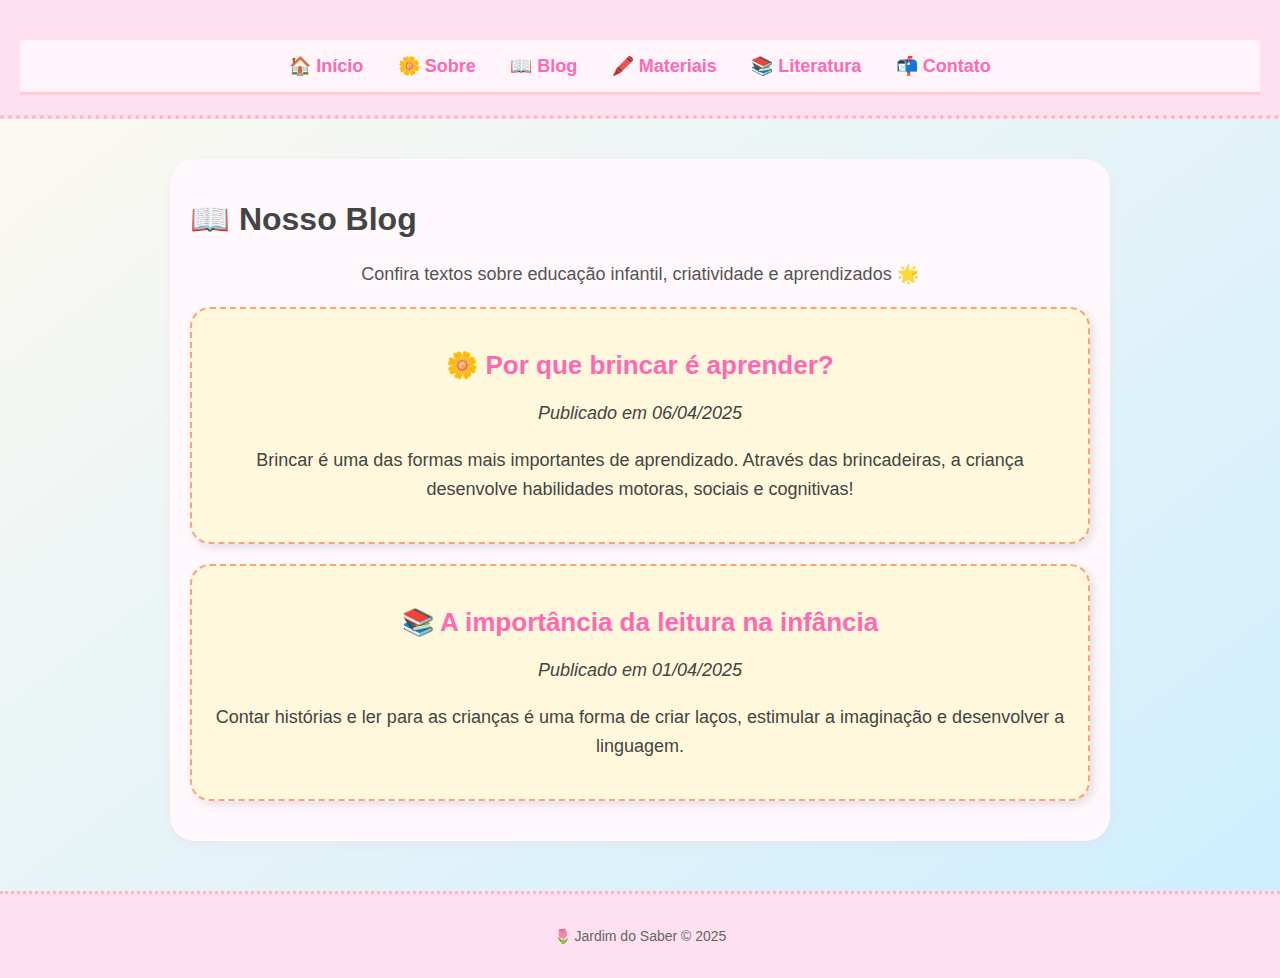
==== blog.html @ cd7320b8 "Personalizando o site com novas cores e imagens" ====
<!DOCTYPE html>
<html lang="pt-br">
<head>
  <meta charset="UTF-8" />
  <meta name="viewport" content="width=device-width, initial-scale=1.0" />
  <title>Blog - Jardim do Saber</title>
  <link rel="stylesheet" href="style.css" />
</head>
<body>
  <header>
    <nav>
      <ul class="menu">
        <li><a href="index.html">🏠 Início</a></li>
        <li><a href="sobre.html">🌼 Sobre</a></li>
        <li><a href="blog.html" class="ativo">📖 Blog</a></li>
        <li><a href="#">🖍️ Materiais</a></li>
        <li><a href="#">📚 Literatura</a></li>
        <li><a href="#">📬 Contato</a></li>
      </ul>
    </nav>
  </header>

  <main class="conteudo">
    <h1>📖 Nosso Blog</h1>
    <p>Confira textos sobre educação infantil, criatividade e aprendizados 🌟</p>

    <div class="post">
      <h2>🌼 Por que brincar é aprender?</h2>
      <p><em>Publicado em 06/04/2025</em></p>
      <p>Brincar é uma das formas mais importantes de aprendizado. Através das brincadeiras, a criança desenvolve habilidades motoras, sociais e cognitivas!</p>
    </div>

    <div class="post">
      <h2>📚 A importância da leitura na infância</h2>
      <p><em>Publicado em 01/04/2025</em></p>
      <p>Contar histórias e ler para as crianças é uma forma de criar laços, estimular a imaginação e desenvolver a linguagem.</p>
    </div>
  </main>

  <footer>
    <p>🌷 Jardim do Saber © 2025</p>
  </footer>
</body>
</html>
---- style.css ----
body {
  font-family: "Comic Sans MS", cursive, sans-serif;
  background: linear-gradient(to top left, #cceeff, #fff9f0);
  margin: 0;
  padding: 0;
  color: #444;
}

header {
  text-align: center;
  padding: 40px 20px 20px;
  background-color: #ffe0f0;
  border-bottom: 4px dotted #ffb6c1;
}

header h1 {
  font-size: 36px;
  margin: 0;
  color: #ff69b4;
}

header p {
  font-size: 18px;
  margin-top: 10px;
  color: #777;
}

/* Menu */
nav {
  background-color: #fff4fa;
  padding: 15px 0;
  text-align: center;
  border-bottom: 3px solid #ffccd5;
}

nav ul {
  list-style: none;
  padding: 0;
  margin: 0;
}

nav ul li {
  display: inline-block;
  margin: 0 15px;
}

nav ul li a {
  text-decoration: none;
  font-weight: bold;
  color: #ff69b4;
  font-size: 18px;
  transition: color 0.3s;
}

nav ul li a:hover {
  color: #ffa07a;
}

/* Área principal */
main {
  max-width: 900px;
  margin: 40px auto;
  padding: 20px;
  background-color: #fff8fc;
  border-radius: 25px;
  box-shadow: 0 4px 8px rgba(255, 192, 203, 0.2);
}

main h2 {
  color: #ff69b4;
  font-size: 26px;
  margin-bottom: 10px;
  text-align: center;
}

main p {
  font-size: 18px;
  color: #555;
  line-height: 1.6;
  text-align: center;
}

/* Rodapé */
footer {
  background-color: #ffe0f0;
  text-align: center;
  padding: 20px;
  font-size: 14px;
  color: #666;
  border-top: 3px dotted #ffb6c1;
  margin-top: 50px;
}
.post {
  background-color: #fff8dc;
  border: 2px dashed #ffa07a;
  border-radius: 20px;
  padding: 20px;
  margin-bottom: 20px;
  box-shadow: 4px 4px 10px rgba(0, 0, 0, 0.1);
}

.post h2 {
  color: #ff69b4;
  margin-bottom: 5px;
}

.post p {
  color: #444;
  line-height: 1.6;
}
button {
  background-color: #ff6f61;
  color: white;
  padding: 10px 20px;
  border: none;
  border-radius: 5px;
  cursor: pointer;
}

button:hover {
  background-color: #e54b3b;
}
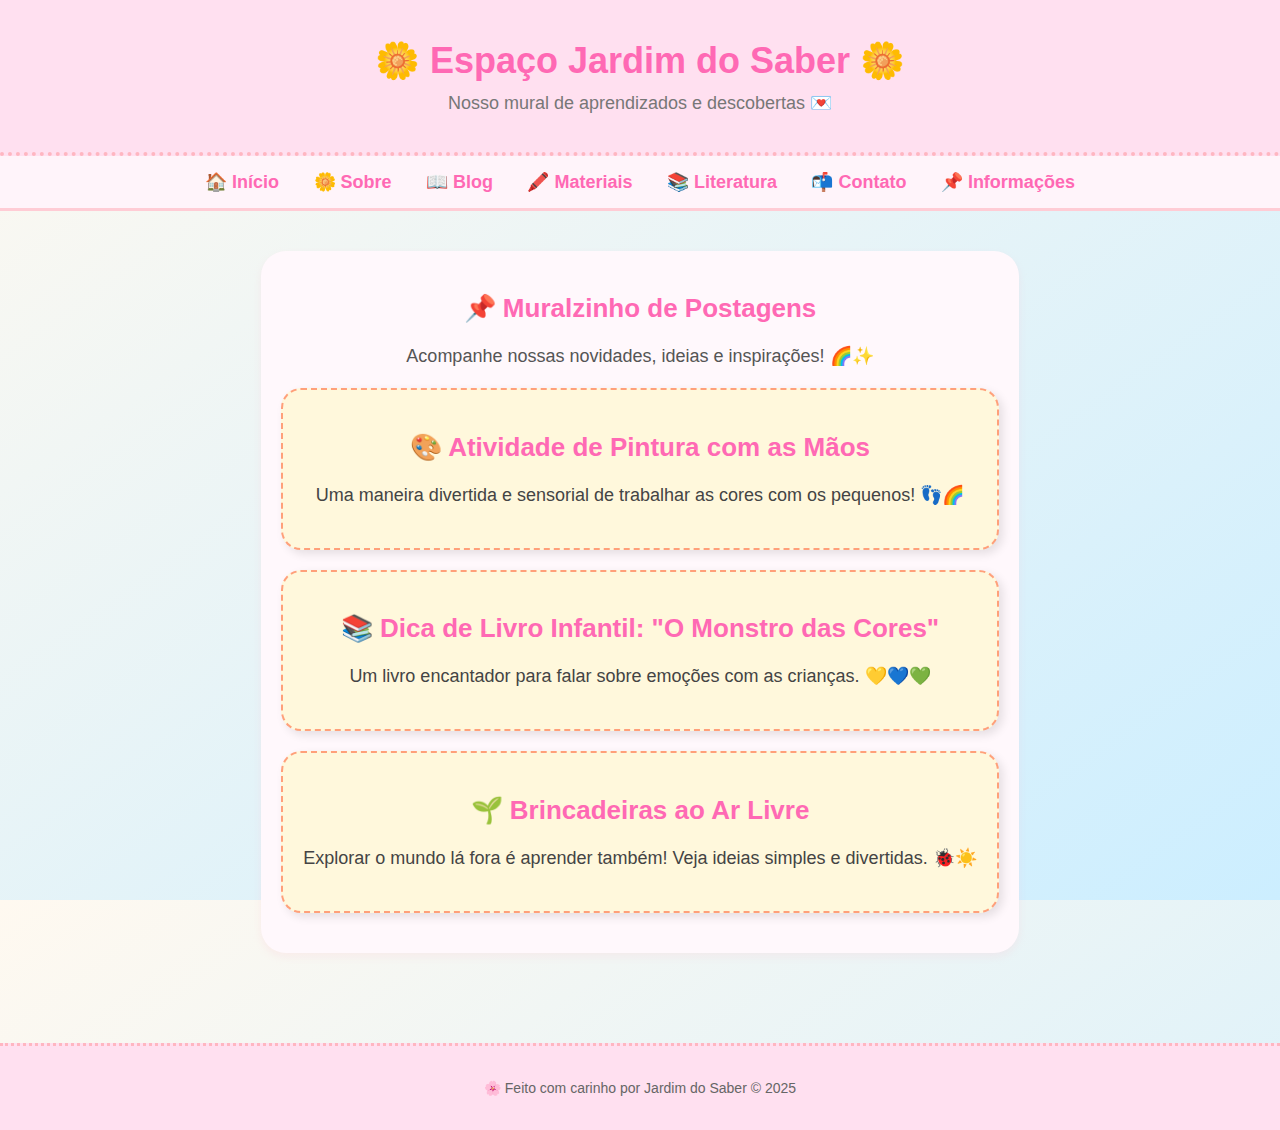
==== commit aeb2e533: "Atualizando com página de informações, contato e melhorias visuais" ====
--- a/blog.html
+++ b/blog.html
@@ -2,43 +2,58 @@
 <html lang="pt-br">
 <head>
   <meta charset="UTF-8" />
-  <meta name="viewport" content="width=device-width, initial-scale=1.0" />
-  <title>Blog - Jardim do Saber</title>
+  <meta name="viewport" content="width=device-width, initial-scale=1.0"/>
+  <title>Blog - Espaço Jardim do Saber</title>
   <link rel="stylesheet" href="style.css" />
 </head>
 <body>
+
   <header>
-    <nav>
-      <ul class="menu">
-        <li><a href="index.html">🏠 Início</a></li>
-        <li><a href="sobre.html">🌼 Sobre</a></li>
-        <li><a href="blog.html" class="ativo">📖 Blog</a></li>
-        <li><a href="#">🖍️ Materiais</a></li>
-        <li><a href="#">📚 Literatura</a></li>
-        <li><a href="#">📬 Contato</a></li>
-      </ul>
-    </nav>
+    <h1>🌼 Espaço Jardim do Saber 🌼</h1>
+    <p>Nosso mural de aprendizados e descobertas 💌</p>
   </header>
 
-  <main class="conteudo">
-    <h1>📖 Nosso Blog</h1>
-    <p>Confira textos sobre educação infantil, criatividade e aprendizados 🌟</p>
+  <nav>
+    <ul>
+      <li><a href="index.html">🏠 Início</a></li>
+      <li><a href="sobre.html">🌼 Sobre</a></li>
+      <li><a href="blog.html">📖 Blog</a></li>
+      <li><a href="materiais.html">🖍️ Materiais</a></li>
+      <li><a href="literatura.html">📚 Literatura</a></li>
+      <li><a href="contato.html">📬 Contato</a></li>
+      <li><a href="informacoes.html">📌 Informações</a></li>
+    </ul>
+    
+  </nav>
+
+  <main>
+    <h2>📌 Muralzinho de Postagens</h2>
+    <p>Acompanhe nossas novidades, ideias e inspirações! 🌈✨</p>
+
 
     <div class="post">
-      <h2>🌼 Por que brincar é aprender?</h2>
-      <p><em>Publicado em 06/04/2025</em></p>
-      <p>Brincar é uma das formas mais importantes de aprendizado. Através das brincadeiras, a criança desenvolve habilidades motoras, sociais e cognitivas!</p>
+      <h2>🎨 Atividade de Pintura com as Mãos</h2>
+      <p>Uma maneira divertida e sensorial de trabalhar as cores com os pequenos! 👣🌈</p>
     </div>
 
+
     <div class="post">
-      <h2>📚 A importância da leitura na infância</h2>
-      <p><em>Publicado em 01/04/2025</em></p>
-      <p>Contar histórias e ler para as crianças é uma forma de criar laços, estimular a imaginação e desenvolver a linguagem.</p>
+      <h2>📚 Dica de Livro Infantil: "O Monstro das Cores"</h2>
+      <p>Um livro encantador para falar sobre emoções com as crianças. 💛💙💚</p>
+    </div>
+
+
+    <div class="post">
+      <h2>🌱 Brincadeiras ao Ar Livre</h2>
+      <p>Explorar o mundo lá fora é aprender também! Veja ideias simples e divertidas. 🐞☀️</p>
     </div>
   </main>
 
+
   <footer>
-    <p>🌷 Jardim do Saber © 2025</p>
+    <p>🌸 Feito com carinho por Jardim do Saber © 2025</p>
   </footer>
+
+
 </body>
 </html>
--- a/style.css
+++ b/style.css
@@ -1,3 +1,4 @@
+/* Estilo geral do site */
 body {
   font-family: "Comic Sans MS", cursive, sans-serif;
   background: linear-gradient(to top left, #cceeff, #fff9f0);
@@ -6,6 +7,7 @@
   color: #444;
 }
 
+/* Cabeçalho */
 header {
   text-align: center;
   padding: 40px 20px 20px;
@@ -56,7 +58,7 @@
   color: #ffa07a;
 }
 
-/* Área principal */
+/* Conteúdo principal */
 main {
   max-width: 900px;
   margin: 40px auto;
@@ -90,24 +92,8 @@
   border-top: 3px dotted #ffb6c1;
   margin-top: 50px;
 }
-.post {
-  background-color: #fff8dc;
-  border: 2px dashed #ffa07a;
-  border-radius: 20px;
-  padding: 20px;
-  margin-bottom: 20px;
-  box-shadow: 4px 4px 10px rgba(0, 0, 0, 0.1);
-}
-
-.post h2 {
-  color: #ff69b4;
-  margin-bottom: 5px;
-}
-
-.post p {
-  color: #444;
-  line-height: 1.6;
-}
+
+/* Botões */
 button {
   background-color: #ff6f61;
   color: white;
@@ -120,3 +106,212 @@
 button:hover {
   background-color: #e54b3b;
 }
+
+/* BLOG - Mural */
+.post {
+  background-color: #fff8dc;
+  border: 2px dashed #ffa07a;
+  border-radius: 20px;
+  padding: 20px;
+  margin-bottom: 20px;
+  box-shadow: 4px 4px 10px rgba(0, 0, 0, 0.1);
+}
+
+.post h2 {
+  color: #ff69b4;
+  margin-bottom: 5px;
+}
+
+.post p {
+  color: #444;
+  line-height: 1.6;
+}
+
+/* MATERIAIS - blocos de atividades */
+.blocos-materiais {
+  display: flex;
+  flex-wrap: wrap;
+  justify-content: center;
+  gap: 20px;
+  margin-top: 30px;
+}
+
+.bloco {
+  background-color: #ffe4e1;
+  border: 2px dashed #ffb6c1;
+  border-radius: 20px;
+  padding: 20px;
+  width: 250px;
+  text-align: center;
+  box-shadow: 0 4px 10px rgba(255, 182, 193, 0.2);
+  transition: transform 0.3s;
+}
+
+.bloco:hover {
+  transform: scale(1.05);
+  background-color: #fff0f5;
+}
+
+.bloco a {
+  text-decoration: none;
+  color: #ff69b4;
+  font-weight: bold;
+  font-size: 18px;
+}
+
+/* LITERATURA */
+body.literatura main {
+  background-color: #fffaf0;
+  border: 3px dotted #dda0dd;
+}
+
+body.literatura main h2 {
+  color: #ba55d3;
+}
+
+body.literatura .livro {
+  background-color: #f8e6ff;
+  border: 2px solid #dda0dd;
+  border-radius: 15px;
+  padding: 20px;
+  margin-bottom: 20px;
+  text-align: center;
+  box-shadow: 0 4px 10px rgba(186, 85, 211, 0.2);
+}
+
+body.literatura .livro h3 {
+  margin-bottom: 10px;
+  color: #9932cc;
+}
+
+body.literatura .livro a {
+  text-decoration: none;
+  color: #ba55d3;
+  font-weight: bold;
+}
+
+/* CONTATO */
+body.contato {
+  background: linear-gradient(to top left, #fff0f5, #e0f7fa);
+}
+
+body.contato main {
+  background-color: #fff9fb;
+  border: 3px dashed #ffb6c1;
+  border-radius: 25px;
+  padding: 30px;
+  box-shadow: 0 4px 10px rgba(255, 182, 193, 0.3);
+}
+
+body.contato main h2 {
+  font-size: 26px;
+  color: #ff69b4;
+  margin-bottom: 10px;
+  text-align: center;
+}
+
+body.contato main p {
+  font-size: 18px;
+  color: #444;
+  line-height: 1.6;
+  text-align: center;
+}
+
+body.contato .contato-links {
+  text-align: center;
+  margin-top: 30px;
+}
+
+body.contato .contato-links p {
+  font-size: 18px;
+  margin: 12px 0;
+}
+
+body.contato .contato-links a {
+  color: #ff69b4;
+  font-weight: bold;
+  text-decoration: none;
+  transition: color 0.3s;
+}
+
+body.contato .contato-links a:hover {
+  color: #ffa07a;
+}
+/* Garante que o rodapé fique sempre embaixo */
+html, body {
+  height: 100%;
+}
+
+body {
+  display: flex;
+  flex-direction: column;
+}
+
+main {
+  flex: 1;
+}
+.info {
+  max-width: 900px;
+  margin: 40px auto;
+  padding: 30px;
+  background: #fff9f5;
+  border-radius: 25px;
+  box-shadow: 0 4px 8px rgba(255, 182, 193, 0.3);
+}
+
+.info section {
+  margin-bottom: 40px;
+}
+
+.info h2 {
+  color: #ff69b4;
+  border-bottom: 2px dashed #ffb6c1;
+  padding-bottom: 8px;
+  margin-bottom: 20px;
+  font-size: 24px;
+}
+
+.info ul {
+  list-style: none;
+  padding-left: 0;
+  font-size: 18px;
+  color: #555;
+}
+
+.info ul li::before {
+  content: "🌸 ";
+  margin-right: 5px;
+}
+
+.info p {
+  font-size: 18px;
+  color: #555;
+}
+
+.info .dica {
+  margin-top: 10px;
+  font-style: italic;
+  color: #d2691e;
+}
+
+.info table {
+  width: 100%;
+  border-collapse: collapse;
+  margin-top: 10px;
+  font-size: 16px;
+  background: #fff0f5;
+  border-radius: 12px;
+  overflow: hidden;
+}
+
+.info table th {
+  background-color: #ffb6c1;
+  color: #fff;
+  padding: 10px;
+  text-align: left;
+}
+
+.info table td {
+  padding: 10px;
+  border-bottom: 1px solid #ffd6e0;
+}
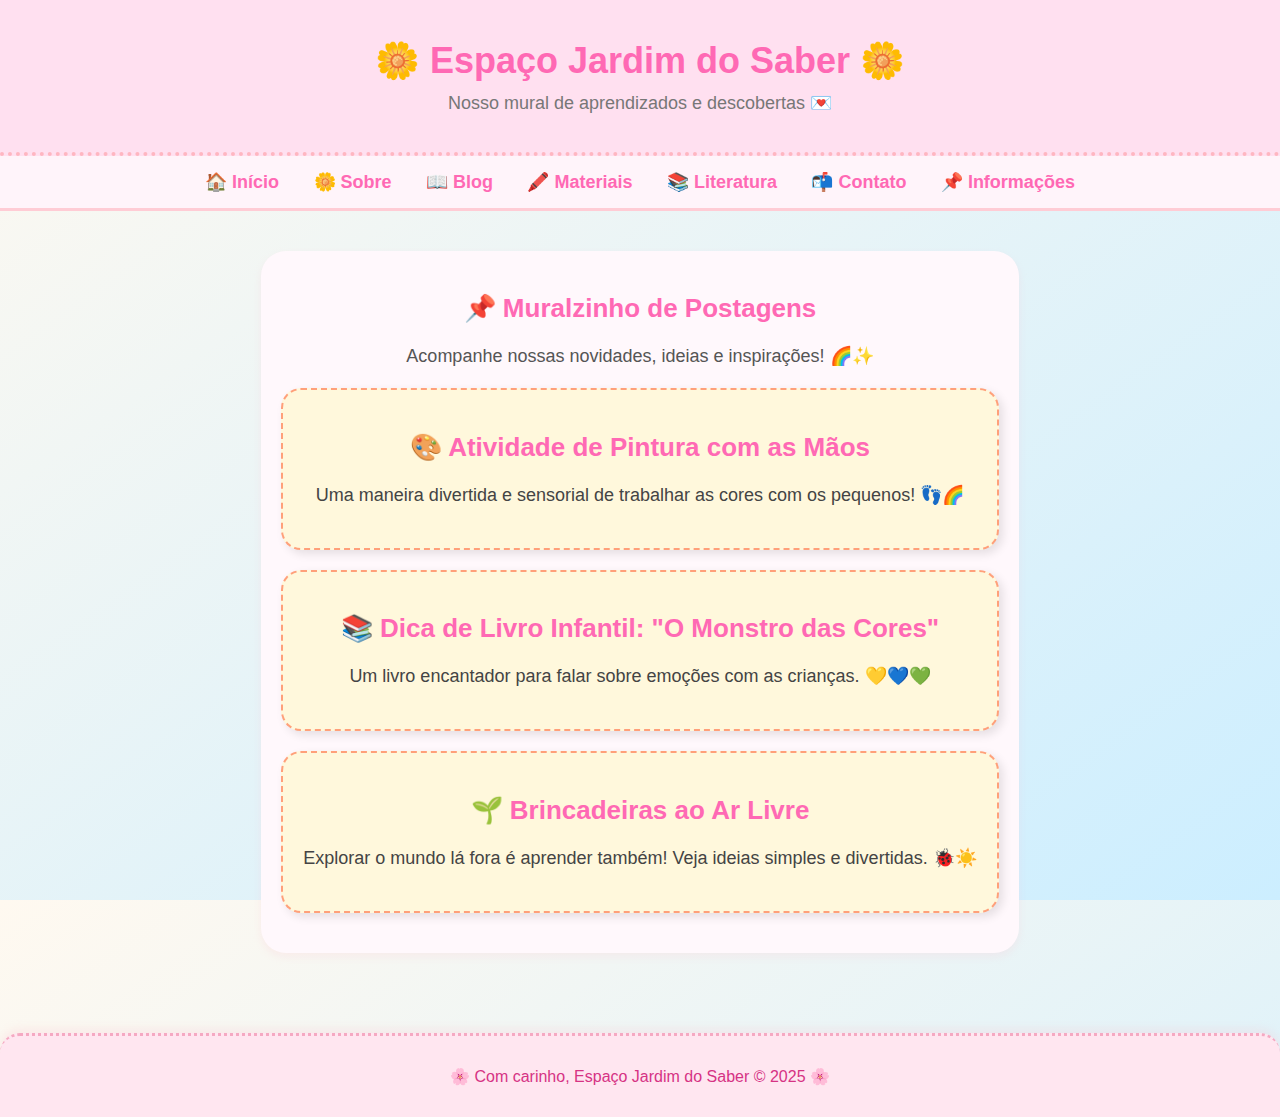
==== commit cc9017f5: "Atualizações visuais e melhorias no contato 💌" ====
--- a/blog.html
+++ b/blog.html
@@ -5,6 +5,9 @@
   <meta name="viewport" content="width=device-width, initial-scale=1.0"/>
   <title>Blog - Espaço Jardim do Saber</title>
   <link rel="stylesheet" href="style.css" />
+  <link rel="icon" type="image/png" href="favicon.png">
+  <link rel="shortcut icon" href="favicon.png" type="image/png" />
+
 </head>
 <body>
 
@@ -51,7 +54,8 @@
 
 
   <footer>
-    <p>🌸 Feito com carinho por Jardim do Saber © 2025</p>
+    <footer class="rodape-fofo">
+      <p>🌸 Com carinho, Espaço Jardim do Saber &copy; 2025 🌸</p> 
   </footer>
 
 
--- a/style.css
+++ b/style.css
@@ -82,17 +82,6 @@
   text-align: center;
 }
 
-/* Rodapé */
-footer {
-  background-color: #ffe0f0;
-  text-align: center;
-  padding: 20px;
-  font-size: 14px;
-  color: #666;
-  border-top: 3px dotted #ffb6c1;
-  margin-top: 50px;
-}
-
 /* Botões */
 button {
   background-color: #ff6f61;
@@ -237,10 +226,7 @@
 body.contato .contato-links a:hover {
   color: #ffa07a;
 }
-/* Garante que o rodapé fique sempre embaixo */
-html, body {
-  height: 100%;
-}
+
 
 body {
   display: flex;
@@ -315,3 +301,134 @@
   padding: 10px;
   border-bottom: 1px solid #ffd6e0;
 }
+.contato-links {
+  display: flex;
+  justify-content: center;
+  flex-wrap: wrap;
+  gap: 15px;
+  margin-top: 30px;
+}
+
+.contato-botao {
+  text-decoration: none;
+  padding: 12px 20px;
+  font-size: 18px;
+  font-weight: bold;
+  border-radius: 25px;
+  color: white;
+  box-shadow: 2px 2px 6px rgba(0,0,0,0.1);
+  transition: transform 0.2s ease;
+}
+
+.contato-botao:hover {
+  transform: scale(1.05);
+}
+
+.contato-botao.insta {
+  background-color: #ff69b4;
+}
+
+.contato-botao.whatsapp {
+  background-color: #25D366;
+}
+
+.contato-botao.mapa {
+  background-color: #87CEEB;
+}
+
+.materiais-tabela h3 {
+  color: #ff69b4;
+  margin-top: 30px;
+  font-size: 22px;
+  text-align: center;
+}
+
+.materiais-tabela table {
+  width: 100%;
+  border-collapse: collapse;
+  margin-top: 10px;
+  background-color: #fff8fc;
+  border-radius: 15px;
+  overflow: hidden;
+  box-shadow: 2px 2px 8px rgba(255, 182, 193, 0.2);
+}
+
+.materiais-tabela th,
+.materiais-tabela td {
+  border: 1px dashed #ffb6c1;
+  padding: 12px;
+  text-align: center;
+  font-size: 16px;
+}
+
+.materiais-tabela th {
+  background-color: #ffe0f0;
+  color: #ff1493;
+}
+
+.materiais-tabela td a {
+  color: #ff69b4;
+  font-weight: bold;
+  text-decoration: none;
+}
+
+.materiais-tabela td a:hover {
+  color: #ff4500;
+  text-decoration: underline;
+}
+.rodape-fofo {
+  background-color: #ffe6f0;
+  color: #d63384;
+  text-align: center;
+  padding: 15px;
+  font-size: 16px;
+  margin-top: 40px;
+  border-top: 3px dotted #f5a9c2;
+  border-radius: 20px 20px 0 0;
+  box-shadow: 0 -4px 10px rgba(255, 182, 193, 0.2);
+}
+html, body {
+  height: 100%;
+  margin: 0;
+  padding: 0;
+  display: flex;
+  flex-direction: column;
+}
+
+main {
+  flex: 1;
+}
+.contato-links {
+  display: flex;
+  justify-content: center;
+  flex-wrap: wrap;
+  gap: 15px;
+  margin-top: 30px;
+}
+
+.contato-botao {
+  text-decoration: none;
+  padding: 12px 20px;
+  font-size: 18px;
+  font-weight: bold;
+  border-radius: 25px;
+  color: white;
+  box-shadow: 2px 2px 6px rgba(0,0,0,0.1);
+  transition: transform 0.2s ease;
+}
+
+.contato-botao:hover {
+  transform: scale(1.05);
+}
+
+.contato-botao.insta {
+  background-color: #ff69b4;
+}
+
+.contato-botao.whatsapp {
+  background-color: #25D366;
+}
+
+.contato-botao.mapa {
+  background-color: #87CEEB;
+}
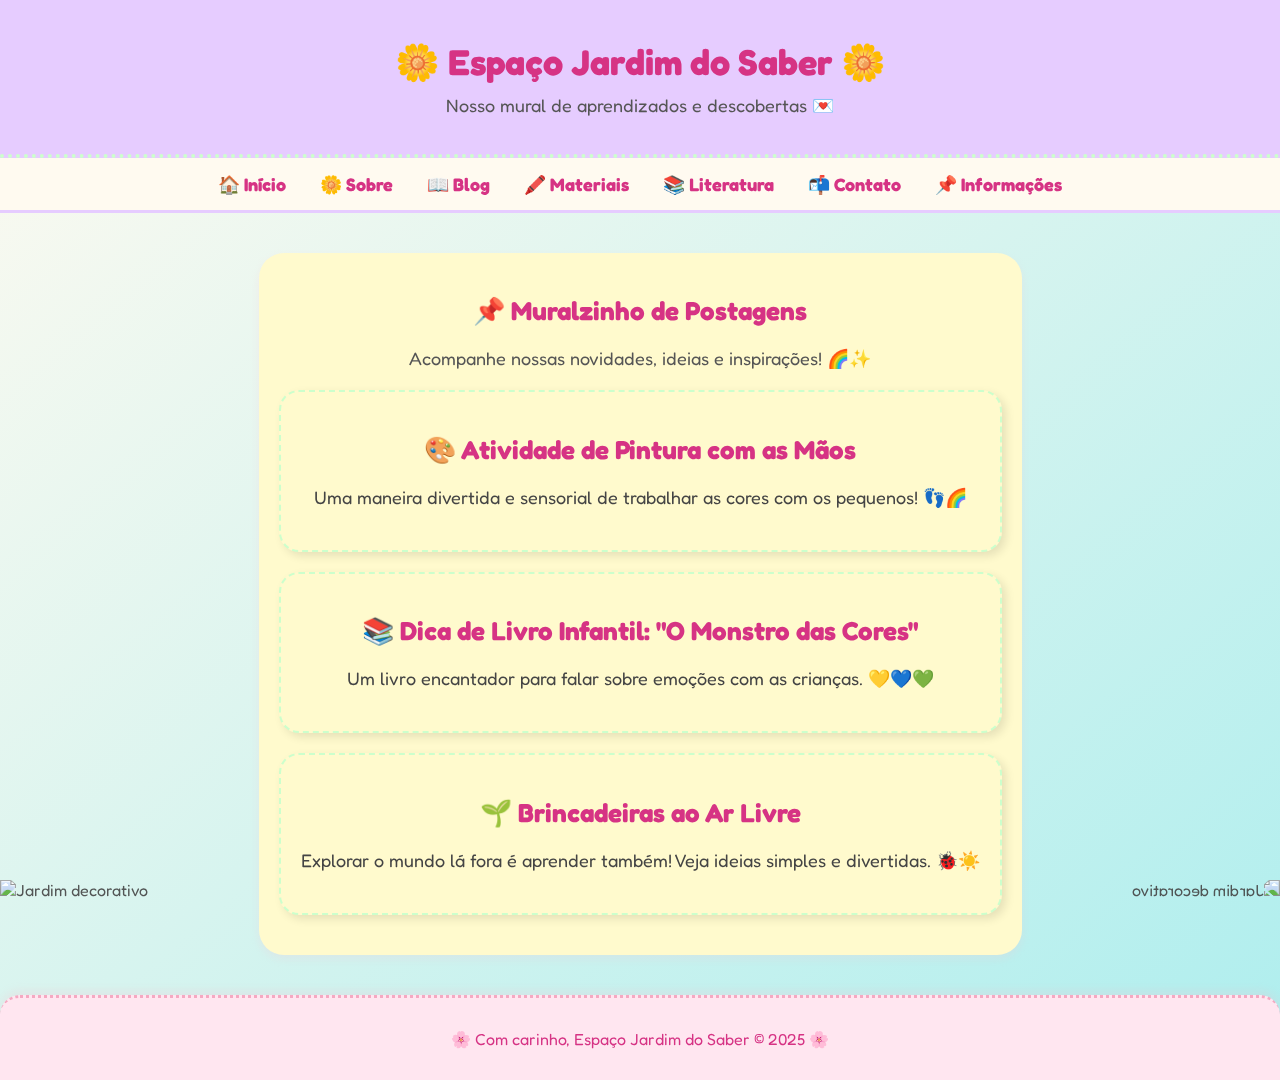
==== commit 32d1011b: "Atualizações visuais e melhorias no contato 💌" ====
--- a/blog.html
+++ b/blog.html
@@ -7,9 +7,14 @@
   <link rel="stylesheet" href="style.css" />
   <link rel="icon" type="image/png" href="favicon.png">
   <link rel="shortcut icon" href="favicon.png" type="image/png" />
+  <link href="https://fonts.googleapis.com/css2?family=Fredoka&display=swap" rel="stylesheet">
+
 
 </head>
 <body>
+  <img src="jardim-inferior.jpg" alt="Jardim decorativo" class="jardim-canto esq">
+<img src="jardim-inferior.jpg" alt="Jardim decorativo" class="jardim-canto dir">
+
 
   <header>
     <h1>🌼 Espaço Jardim do Saber 🌼</h1>
--- a/style.css
+++ b/style.css
@@ -1,38 +1,51 @@
 /* Estilo geral do site */
 body {
-  font-family: "Comic Sans MS", cursive, sans-serif;
-  background: linear-gradient(to top left, #cceeff, #fff9f0);
+  font-family: 'Fredoka', sans-serif;
+  background: linear-gradient(to top left, #AEEEEE, #FFFAF0); /* Azul céu + branco suave */
   margin: 0;
   padding: 0;
   color: #444;
+  display: flex;
+  flex-direction: column;
+  min-height: 100vh;
+}
+
+main {
+  flex: 1;
+  max-width: 900px;
+  margin: 40px auto;
+  padding: 20px;
+  background-color: #FFFACD; /* Amarelo clarinho */
+  border-radius: 25px;
+  box-shadow: 0 4px 8px rgba(255, 192, 203, 0.2);
 }
 
 /* Cabeçalho */
 header {
   text-align: center;
   padding: 40px 20px 20px;
-  background-color: #ffe0f0;
-  border-bottom: 4px dotted #ffb6c1;
+  background-color: #E6CCFF; /* Lilás fofo */
+  border-bottom: 4px dotted #CCFFCC; /* Verde menta */
 }
 
 header h1 {
   font-size: 36px;
   margin: 0;
-  color: #ff69b4;
+  color: #D63384;
 }
 
 header p {
   font-size: 18px;
   margin-top: 10px;
-  color: #777;
+  color: #555;
 }
 
 /* Menu */
 nav {
-  background-color: #fff4fa;
+  background-color: #FFFAF0;
   padding: 15px 0;
   text-align: center;
-  border-bottom: 3px solid #ffccd5;
+  border-bottom: 3px solid #E6CCFF;
 }
 
 nav ul {
@@ -49,27 +62,18 @@
 nav ul li a {
   text-decoration: none;
   font-weight: bold;
-  color: #ff69b4;
+  color: #D63384;
   font-size: 18px;
   transition: color 0.3s;
 }
 
 nav ul li a:hover {
-  color: #ffa07a;
-}
-
-/* Conteúdo principal */
-main {
-  max-width: 900px;
-  margin: 40px auto;
-  padding: 20px;
-  background-color: #fff8fc;
-  border-radius: 25px;
-  box-shadow: 0 4px 8px rgba(255, 192, 203, 0.2);
-}
-
+  color: #FF69B4;
+}
+
+/* Títulos e parágrafos */
 main h2 {
-  color: #ff69b4;
+  color: #D63384;
   font-size: 26px;
   margin-bottom: 10px;
   text-align: center;
@@ -84,22 +88,24 @@
 
 /* Botões */
 button {
-  background-color: #ff6f61;
-  color: white;
+  background-color: #CCFFCC;
+  color: #444;
   padding: 10px 20px;
   border: none;
-  border-radius: 5px;
+  border-radius: 25px;
   cursor: pointer;
+  font-weight: bold;
+  transition: background-color 0.3s;
 }
 
 button:hover {
-  background-color: #e54b3b;
+  background-color: #AEEEEE;
 }
 
 /* BLOG - Mural */
 .post {
-  background-color: #fff8dc;
-  border: 2px dashed #ffa07a;
+  background-color: #FFFACD;
+  border: 2px dashed #CCFFCC;
   border-radius: 20px;
   padding: 20px;
   margin-bottom: 20px;
@@ -107,7 +113,7 @@
 }
 
 .post h2 {
-  color: #ff69b4;
+  color: #D63384;
   margin-bottom: 5px;
 }
 
@@ -116,7 +122,7 @@
   line-height: 1.6;
 }
 
-/* MATERIAIS - blocos de atividades */
+/* BLOCOS DE MATERIAIS */
 .blocos-materiais {
   display: flex;
   flex-wrap: wrap;
@@ -126,8 +132,8 @@
 }
 
 .bloco {
-  background-color: #ffe4e1;
-  border: 2px dashed #ffb6c1;
+  background-color: #FFFAF0;
+  border: 2px dashed #E6CCFF;
   border-radius: 20px;
   padding: 20px;
   width: 250px;
@@ -138,29 +144,25 @@
 
 .bloco:hover {
   transform: scale(1.05);
-  background-color: #fff0f5;
+  background-color: #FFFACD;
 }
 
 .bloco a {
   text-decoration: none;
-  color: #ff69b4;
+  color: #D63384;
   font-weight: bold;
   font-size: 18px;
 }
 
 /* LITERATURA */
 body.literatura main {
-  background-color: #fffaf0;
-  border: 3px dotted #dda0dd;
-}
-
-body.literatura main h2 {
-  color: #ba55d3;
+  background-color: #FFFAF0;
+  border: 3px dotted #E6CCFF;
 }
 
 body.literatura .livro {
-  background-color: #f8e6ff;
-  border: 2px solid #dda0dd;
+  background-color: #F8E6FF;
+  border: 2px solid #DDA0DD;
   border-radius: 15px;
   padding: 20px;
   margin-bottom: 20px;
@@ -170,137 +172,28 @@
 
 body.literatura .livro h3 {
   margin-bottom: 10px;
-  color: #9932cc;
+  color: #9932CC;
 }
 
 body.literatura .livro a {
   text-decoration: none;
-  color: #ba55d3;
+  color: #BA55D3;
   font-weight: bold;
 }
 
 /* CONTATO */
 body.contato {
-  background: linear-gradient(to top left, #fff0f5, #e0f7fa);
+  background: linear-gradient(to top left, #FFFAF0, #CCFFCC);
 }
 
 body.contato main {
-  background-color: #fff9fb;
-  border: 3px dashed #ffb6c1;
+  background-color: #FFF9FB;
+  border: 3px dashed #E6CCFF;
   border-radius: 25px;
   padding: 30px;
   box-shadow: 0 4px 10px rgba(255, 182, 193, 0.3);
 }
 
-body.contato main h2 {
-  font-size: 26px;
-  color: #ff69b4;
-  margin-bottom: 10px;
-  text-align: center;
-}
-
-body.contato main p {
-  font-size: 18px;
-  color: #444;
-  line-height: 1.6;
-  text-align: center;
-}
-
-body.contato .contato-links {
-  text-align: center;
-  margin-top: 30px;
-}
-
-body.contato .contato-links p {
-  font-size: 18px;
-  margin: 12px 0;
-}
-
-body.contato .contato-links a {
-  color: #ff69b4;
-  font-weight: bold;
-  text-decoration: none;
-  transition: color 0.3s;
-}
-
-body.contato .contato-links a:hover {
-  color: #ffa07a;
-}
-
-
-body {
-  display: flex;
-  flex-direction: column;
-}
-
-main {
-  flex: 1;
-}
-.info {
-  max-width: 900px;
-  margin: 40px auto;
-  padding: 30px;
-  background: #fff9f5;
-  border-radius: 25px;
-  box-shadow: 0 4px 8px rgba(255, 182, 193, 0.3);
-}
-
-.info section {
-  margin-bottom: 40px;
-}
-
-.info h2 {
-  color: #ff69b4;
-  border-bottom: 2px dashed #ffb6c1;
-  padding-bottom: 8px;
-  margin-bottom: 20px;
-  font-size: 24px;
-}
-
-.info ul {
-  list-style: none;
-  padding-left: 0;
-  font-size: 18px;
-  color: #555;
-}
-
-.info ul li::before {
-  content: "🌸 ";
-  margin-right: 5px;
-}
-
-.info p {
-  font-size: 18px;
-  color: #555;
-}
-
-.info .dica {
-  margin-top: 10px;
-  font-style: italic;
-  color: #d2691e;
-}
-
-.info table {
-  width: 100%;
-  border-collapse: collapse;
-  margin-top: 10px;
-  font-size: 16px;
-  background: #fff0f5;
-  border-radius: 12px;
-  overflow: hidden;
-}
-
-.info table th {
-  background-color: #ffb6c1;
-  color: #fff;
-  padding: 10px;
-  text-align: left;
-}
-
-.info table td {
-  padding: 10px;
-  border-bottom: 1px solid #ffd6e0;
-}
 .contato-links {
   display: flex;
   justify-content: center;
@@ -336,99 +229,135 @@
   background-color: #87CEEB;
 }
 
-.materiais-tabela h3 {
-  color: #ff69b4;
-  margin-top: 30px;
-  font-size: 22px;
-  text-align: center;
-}
-
+/* INFORMAÇÕES */
+.info {
+  max-width: 900px;
+  margin: 40px auto;
+  padding: 30px;
+  background: #FFFAF0;
+  border-radius: 25px;
+  box-shadow: 0 4px 8px rgba(255, 182, 193, 0.3);
+}
+
+.info section {
+  margin-bottom: 40px;
+}
+
+.info h2 {
+  color: #D63384;
+  border-bottom: 2px dashed #FF69B4;
+  padding-bottom: 8px;
+  margin-bottom: 20px;
+  font-size: 24px;
+}
+
+.info ul {
+  list-style: none;
+  padding-left: 0;
+  font-size: 18px;
+  color: #555;
+}
+
+.info ul li::before {
+  content: "🌸 ";
+  margin-right: 5px;
+}
+
+.info .dica {
+  margin-top: 10px;
+  font-style: italic;
+  color: #D2691E;
+}
+
+/* Tabelas */
+.info table,
 .materiais-tabela table {
   width: 100%;
   border-collapse: collapse;
   margin-top: 10px;
-  background-color: #fff8fc;
-  border-radius: 15px;
+  background: #FFF8FC;
+  border-radius: 12px;
   overflow: hidden;
   box-shadow: 2px 2px 8px rgba(255, 182, 193, 0.2);
 }
 
-.materiais-tabela th,
+.info th,
+.materiais-tabela th {
+  background-color: #E6CCFF;
+  color: #D63384;
+  padding: 10px;
+  text-align: left;
+}
+
+.info td,
 .materiais-tabela td {
-  border: 1px dashed #ffb6c1;
-  padding: 12px;
+  padding: 10px;
+  border-bottom: 1px solid #FFD6E0;
   text-align: center;
   font-size: 16px;
 }
 
-.materiais-tabela th {
-  background-color: #ffe0f0;
-  color: #ff1493;
+.materiais-tabela h3 {
+  color: #D63384;
+  margin-top: 30px;
+  font-size: 22px;
+  text-align: center;
 }
 
 .materiais-tabela td a {
-  color: #ff69b4;
+  color: #D63384;
   font-weight: bold;
   text-decoration: none;
 }
 
 .materiais-tabela td a:hover {
-  color: #ff4500;
+  color: #FF4500;
   text-decoration: underline;
 }
+
+/* RODAPÉ FIXO */
 .rodape-fofo {
-  background-color: #ffe6f0;
-  color: #d63384;
+  background-color: #FFE6F0;
+  color: #D63384;
   text-align: center;
   padding: 15px;
   font-size: 16px;
-  margin-top: 40px;
-  border-top: 3px dotted #f5a9c2;
+  border-top: 3px dotted #F5A9C2;
   border-radius: 20px 20px 0 0;
   box-shadow: 0 -4px 10px rgba(255, 182, 193, 0.2);
 }
-html, body {
-  height: 100%;
-  margin: 0;
-  padding: 0;
-  display: flex;
-  flex-direction: column;
-}
-
-main {
-  flex: 1;
-}
-.contato-links {
-  display: flex;
-  justify-content: center;
-  flex-wrap: wrap;
-  gap: 15px;
-  margin-top: 30px;
-}
-
-.contato-botao {
-  text-decoration: none;
-  padding: 12px 20px;
-  font-size: 18px;
-  font-weight: bold;
-  border-radius: 25px;
-  color: white;
-  box-shadow: 2px 2px 6px rgba(0,0,0,0.1);
-  transition: transform 0.2s ease;
-}
-
-.contato-botao:hover {
-  transform: scale(1.05);
-}
-
-.contato-botao.insta {
-  background-color: #ff69b4;
-}
-
-.contato-botao.whatsapp {
-  background-color: #25D366;
-}
-
-.contato-botao.mapa {
-  background-color: #87CEEB;
-}
+/* 🌷 Imagem de jardim no rodapé */
+.jardim-canto {
+  position: fixed;
+  bottom: 0;
+  width: 300px;
+  z-index: -1;
+  opacity: 0.9;
+  pointer-events: none;
+}
+
+.jardim-canto.esq {
+  left: 0;
+}
+
+.jardim-canto.dir {
+  right: 0;
+  transform: scaleX(-1); /* espelha a imagem no canto direito */
+}
+.jardim-canto {
+  position: fixed;
+  bottom: 0;
+  width: 300px;
+  z-index: -1;
+  opacity: 0.9;
+  pointer-events: none;
+}
+
+.jardim-canto.esquerdo {
+  left: 0;
+}
+
+.jardim-canto.direito {
+  right: 0;
+  transform: scaleX(-1); /* espelha horizontalmente */
+}
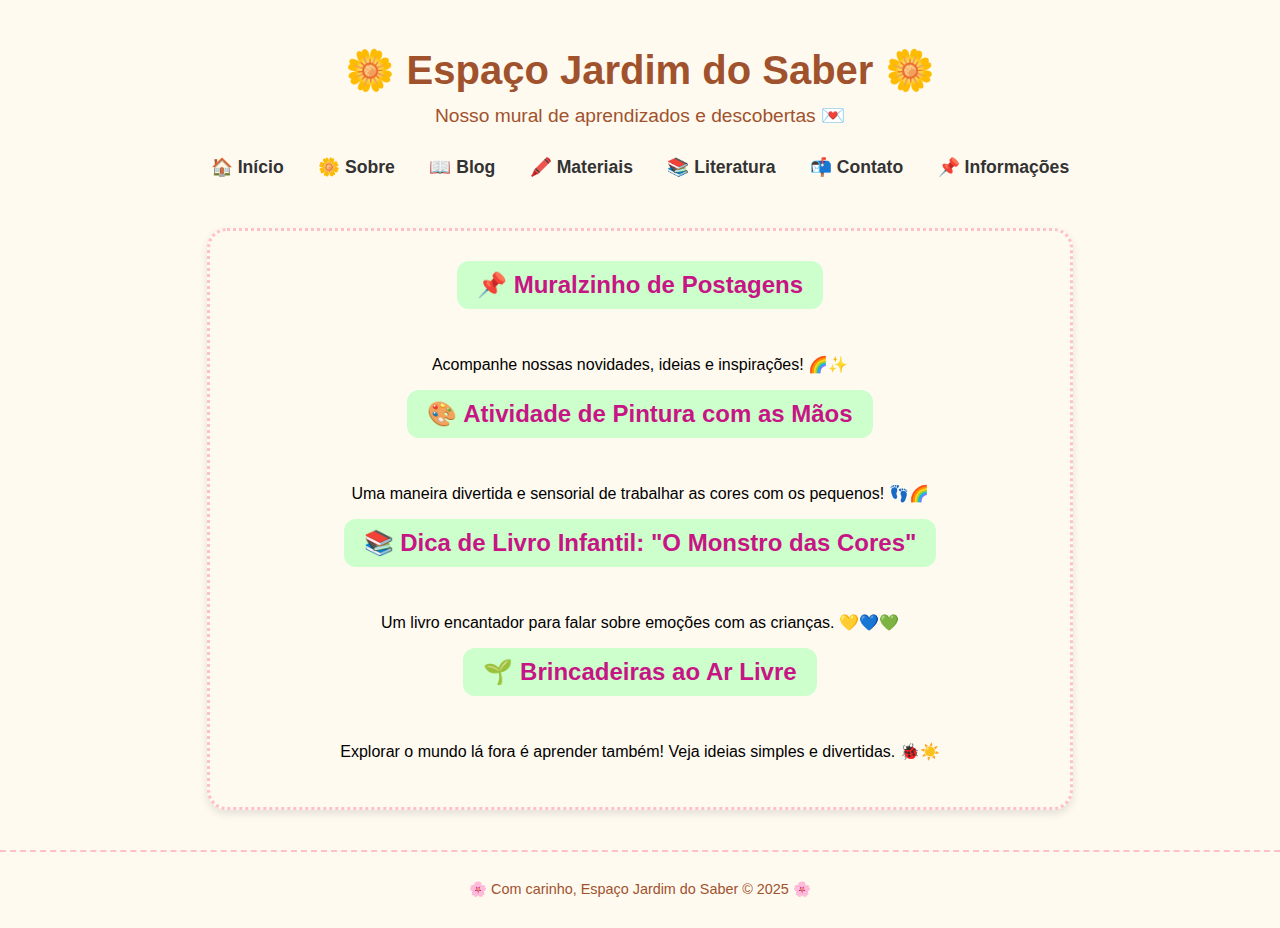
==== commit f9564d82: "Atualizando site com novas páginas e estilos" ====
--- a/blog.html
+++ b/blog.html
@@ -8,15 +8,11 @@
   <link rel="icon" type="image/png" href="favicon.png">
   <link rel="shortcut icon" href="favicon.png" type="image/png" />
   <link href="https://fonts.googleapis.com/css2?family=Fredoka&display=swap" rel="stylesheet">
+</head>
 
+<body class="fundo-lilas">
 
-</head>
-<body>
-  <img src="jardim-inferior.jpg" alt="Jardim decorativo" class="jardim-canto esq">
-<img src="jardim-inferior.jpg" alt="Jardim decorativo" class="jardim-canto dir">
-
-
-  <header>
+  <header class="cabecalho">
     <h1>🌼 Espaço Jardim do Saber 🌼</h1>
     <p>Nosso mural de aprendizados e descobertas 💌</p>
   </header>
@@ -31,38 +27,33 @@
       <li><a href="contato.html">📬 Contato</a></li>
       <li><a href="informacoes.html">📌 Informações</a></li>
     </ul>
-    
   </nav>
 
   <main>
-    <h2>📌 Muralzinho de Postagens</h2>
-    <p>Acompanhe nossas novidades, ideias e inspirações! 🌈✨</p>
+    <section class="caixinha-verde">
+      <h2>📌 Muralzinho de Postagens</h2>
+      <p>Acompanhe nossas novidades, ideias e inspirações! 🌈✨</p>
+    </section>
 
-
-    <div class="post">
+    <div class="post caixinha-amarela">
       <h2>🎨 Atividade de Pintura com as Mãos</h2>
       <p>Uma maneira divertida e sensorial de trabalhar as cores com os pequenos! 👣🌈</p>
     </div>
 
-
-    <div class="post">
+    <div class="post caixinha-amarela">
       <h2>📚 Dica de Livro Infantil: "O Monstro das Cores"</h2>
       <p>Um livro encantador para falar sobre emoções com as crianças. 💛💙💚</p>
     </div>
 
-
-    <div class="post">
+    <div class="post caixinha-amarela">
       <h2>🌱 Brincadeiras ao Ar Livre</h2>
       <p>Explorar o mundo lá fora é aprender também! Veja ideias simples e divertidas. 🐞☀️</p>
     </div>
   </main>
 
-
-  <footer>
-    <footer class="rodape-fofo">
-      <p>🌸 Com carinho, Espaço Jardim do Saber &copy; 2025 🌸</p> 
+  <footer class="rodape-fofo">
+    <p>🌸 Com carinho, Espaço Jardim do Saber &copy; 2025 🌸</p> 
   </footer>
-
 
 </body>
 </html>
--- a/style.css
+++ b/style.css
@@ -1,363 +1,88 @@
-/* Estilo geral do site */
+
+/* Estilo base */
 body {
-  font-family: 'Fredoka', sans-serif;
-  background: linear-gradient(to top left, #AEEEEE, #FFFAF0); /* Azul céu + branco suave */
+  font-family: 'Comic Sans MS', cursive, sans-serif;
+  background-color: #FFFAF0; /* Fundo principal amarelo clarinho */
   margin: 0;
   padding: 0;
-  color: #444;
-  display: flex;
-  flex-direction: column;
-  min-height: 100vh;
-}
-
-main {
-  flex: 1;
-  max-width: 900px;
-  margin: 40px auto;
-  padding: 20px;
-  background-color: #FFFACD; /* Amarelo clarinho */
-  border-radius: 25px;
-  box-shadow: 0 4px 8px rgba(255, 192, 203, 0.2);
 }
 
 /* Cabeçalho */
 header {
+  background-color: #FFFAF0;
   text-align: center;
-  padding: 40px 20px 20px;
-  background-color: #E6CCFF; /* Lilás fofo */
-  border-bottom: 4px dotted #CCFFCC; /* Verde menta */
+  padding: 20px;
+  color: #A0522D;
 }
 
 header h1 {
-  font-size: 36px;
-  margin: 0;
-  color: #D63384;
+  font-size: 2.5em;
+  margin-bottom: 10px;
 }
 
 header p {
-  font-size: 18px;
-  margin-top: 10px;
-  color: #555;
+  font-size: 1.2em;
+  margin: 0;
 }
 
-/* Menu */
+/* Menu de navegação */
 nav {
   background-color: #FFFAF0;
-  padding: 15px 0;
+  padding: 10px 0;
   text-align: center;
-  border-bottom: 3px solid #E6CCFF;
 }
 
 nav ul {
-  list-style: none;
+  list-style-type: none;
   padding: 0;
   margin: 0;
 }
 
-nav ul li {
+nav li {
   display: inline-block;
   margin: 0 15px;
 }
 
-nav ul li a {
+nav a {
   text-decoration: none;
+  color: #333;
   font-weight: bold;
-  color: #D63384;
-  font-size: 18px;
-  transition: color 0.3s;
+  font-size: 1.1em;
 }
 
-nav ul li a:hover {
+nav a:hover {
   color: #FF69B4;
 }
 
-/* Títulos e parágrafos */
-main h2 {
-  color: #D63384;
-  font-size: 26px;
-  margin-bottom: 10px;
+/* Conteúdo principal */
+main {
+  background-color: #FFFAF0; /* Caixinha amarelinha */
+  padding: 30px;
+  border: 3px dotted pink;
+  border-radius: 20px;
+  margin: 40px auto;
+  max-width: 800px;
   text-align: center;
+  box-shadow: 0 4px 8px rgba(0, 0, 0, 0.1);
 }
 
-main p {
-  font-size: 18px;
-  color: #555;
-  line-height: 1.6;
+main h2 {
+  background-color: #CCFFCC; /* Verdinho */
+  padding: 10px 20px;
+  border-radius: 12px;
+  font-size: 1.5em;
   text-align: center;
+  margin: 0 auto 30px auto;
+  display: inline-block;
+  color: #C71585;
 }
 
-/* Botões */
-button {
-  background-color: #CCFFCC;
-  color: #444;
-  padding: 10px 20px;
-  border: none;
-  border-radius: 25px;
-  cursor: pointer;
-  font-weight: bold;
-  transition: background-color 0.3s;
-}
-
-button:hover {
-  background-color: #AEEEEE;
-}
-
-/* BLOG - Mural */
-.post {
-  background-color: #FFFACD;
-  border: 2px dashed #CCFFCC;
-  border-radius: 20px;
-  padding: 20px;
-  margin-bottom: 20px;
-  box-shadow: 4px 4px 10px rgba(0, 0, 0, 0.1);
-}
-
-.post h2 {
-  color: #D63384;
-  margin-bottom: 5px;
-}
-
-.post p {
-  color: #444;
-  line-height: 1.6;
-}
-
-/* BLOCOS DE MATERIAIS */
-.blocos-materiais {
-  display: flex;
-  flex-wrap: wrap;
-  justify-content: center;
-  gap: 20px;
-  margin-top: 30px;
-}
-
-.bloco {
+/* Rodapé */
+footer.rodape-fofo {
   background-color: #FFFAF0;
-  border: 2px dashed #E6CCFF;
-  border-radius: 20px;
-  padding: 20px;
-  width: 250px;
-  text-align: center;
-  box-shadow: 0 4px 10px rgba(255, 182, 193, 0.2);
-  transition: transform 0.3s;
-}
-
-.bloco:hover {
-  transform: scale(1.05);
-  background-color: #FFFACD;
-}
-
-.bloco a {
-  text-decoration: none;
-  color: #D63384;
-  font-weight: bold;
-  font-size: 18px;
-}
-
-/* LITERATURA */
-body.literatura main {
-  background-color: #FFFAF0;
-  border: 3px dotted #E6CCFF;
-}
-
-body.literatura .livro {
-  background-color: #F8E6FF;
-  border: 2px solid #DDA0DD;
-  border-radius: 15px;
-  padding: 20px;
-  margin-bottom: 20px;
-  text-align: center;
-  box-shadow: 0 4px 10px rgba(186, 85, 211, 0.2);
-}
-
-body.literatura .livro h3 {
-  margin-bottom: 10px;
-  color: #9932CC;
-}
-
-body.literatura .livro a {
-  text-decoration: none;
-  color: #BA55D3;
-  font-weight: bold;
-}
-
-/* CONTATO */
-body.contato {
-  background: linear-gradient(to top left, #FFFAF0, #CCFFCC);
-}
-
-body.contato main {
-  background-color: #FFF9FB;
-  border: 3px dashed #E6CCFF;
-  border-radius: 25px;
-  padding: 30px;
-  box-shadow: 0 4px 10px rgba(255, 182, 193, 0.3);
-}
-
-.contato-links {
-  display: flex;
-  justify-content: center;
-  flex-wrap: wrap;
-  gap: 15px;
-  margin-top: 30px;
-}
-
-.contato-botao {
-  text-decoration: none;
-  padding: 12px 20px;
-  font-size: 18px;
-  font-weight: bold;
-  border-radius: 25px;
-  color: white;
-  box-shadow: 2px 2px 6px rgba(0,0,0,0.1);
-  transition: transform 0.2s ease;
-}
-
-.contato-botao:hover {
-  transform: scale(1.05);
-}
-
-.contato-botao.insta {
-  background-color: #ff69b4;
-}
-
-.contato-botao.whatsapp {
-  background-color: #25D366;
-}
-
-.contato-botao.mapa {
-  background-color: #87CEEB;
-}
-
-/* INFORMAÇÕES */
-.info {
-  max-width: 900px;
-  margin: 40px auto;
-  padding: 30px;
-  background: #FFFAF0;
-  border-radius: 25px;
-  box-shadow: 0 4px 8px rgba(255, 182, 193, 0.3);
-}
-
-.info section {
-  margin-bottom: 40px;
-}
-
-.info h2 {
-  color: #D63384;
-  border-bottom: 2px dashed #FF69B4;
-  padding-bottom: 8px;
-  margin-bottom: 20px;
-  font-size: 24px;
-}
-
-.info ul {
-  list-style: none;
-  padding-left: 0;
-  font-size: 18px;
-  color: #555;
-}
-
-.info ul li::before {
-  content: "🌸 ";
-  margin-right: 5px;
-}
-
-.info .dica {
-  margin-top: 10px;
-  font-style: italic;
-  color: #D2691E;
-}
-
-/* Tabelas */
-.info table,
-.materiais-tabela table {
-  width: 100%;
-  border-collapse: collapse;
-  margin-top: 10px;
-  background: #FFF8FC;
-  border-radius: 12px;
-  overflow: hidden;
-  box-shadow: 2px 2px 8px rgba(255, 182, 193, 0.2);
-}
-
-.info th,
-.materiais-tabela th {
-  background-color: #E6CCFF;
-  color: #D63384;
-  padding: 10px;
-  text-align: left;
-}
-
-.info td,
-.materiais-tabela td {
-  padding: 10px;
-  border-bottom: 1px solid #FFD6E0;
-  text-align: center;
-  font-size: 16px;
-}
-
-.materiais-tabela h3 {
-  color: #D63384;
-  margin-top: 30px;
-  font-size: 22px;
-  text-align: center;
-}
-
-.materiais-tabela td a {
-  color: #D63384;
-  font-weight: bold;
-  text-decoration: none;
-}
-
-.materiais-tabela td a:hover {
-  color: #FF4500;
-  text-decoration: underline;
-}
-
-/* RODAPÉ FIXO */
-.rodape-fofo {
-  background-color: #FFE6F0;
-  color: #D63384;
   text-align: center;
   padding: 15px;
-  font-size: 16px;
-  border-top: 3px dotted #F5A9C2;
-  border-radius: 20px 20px 0 0;
-  box-shadow: 0 -4px 10px rgba(255, 182, 193, 0.2);
+  font-size: 0.9em;
+  color: #A0522D;
+  border-top: 2px dashed pink;
 }
-/* 🌷 Imagem de jardim no rodapé */
-.jardim-canto {
-  position: fixed;
-  bottom: 0;
-  width: 300px;
-  z-index: -1;
-  opacity: 0.9;
-  pointer-events: none;
-}
-
-.jardim-canto.esq {
-  left: 0;
-}
-
-.jardim-canto.dir {
-  right: 0;
-  transform: scaleX(-1); /* espelha a imagem no canto direito */
-}
-.jardim-canto {
-  position: fixed;
-  bottom: 0;
-  width: 300px;
-  z-index: -1;
-  opacity: 0.9;
-  pointer-events: none;
-}
-
-.jardim-canto.esquerdo {
-  left: 0;
-}
-
-.jardim-canto.direito {
-  right: 0;
-  transform: scaleX(-1); /* espelha horizontalmente */
-}
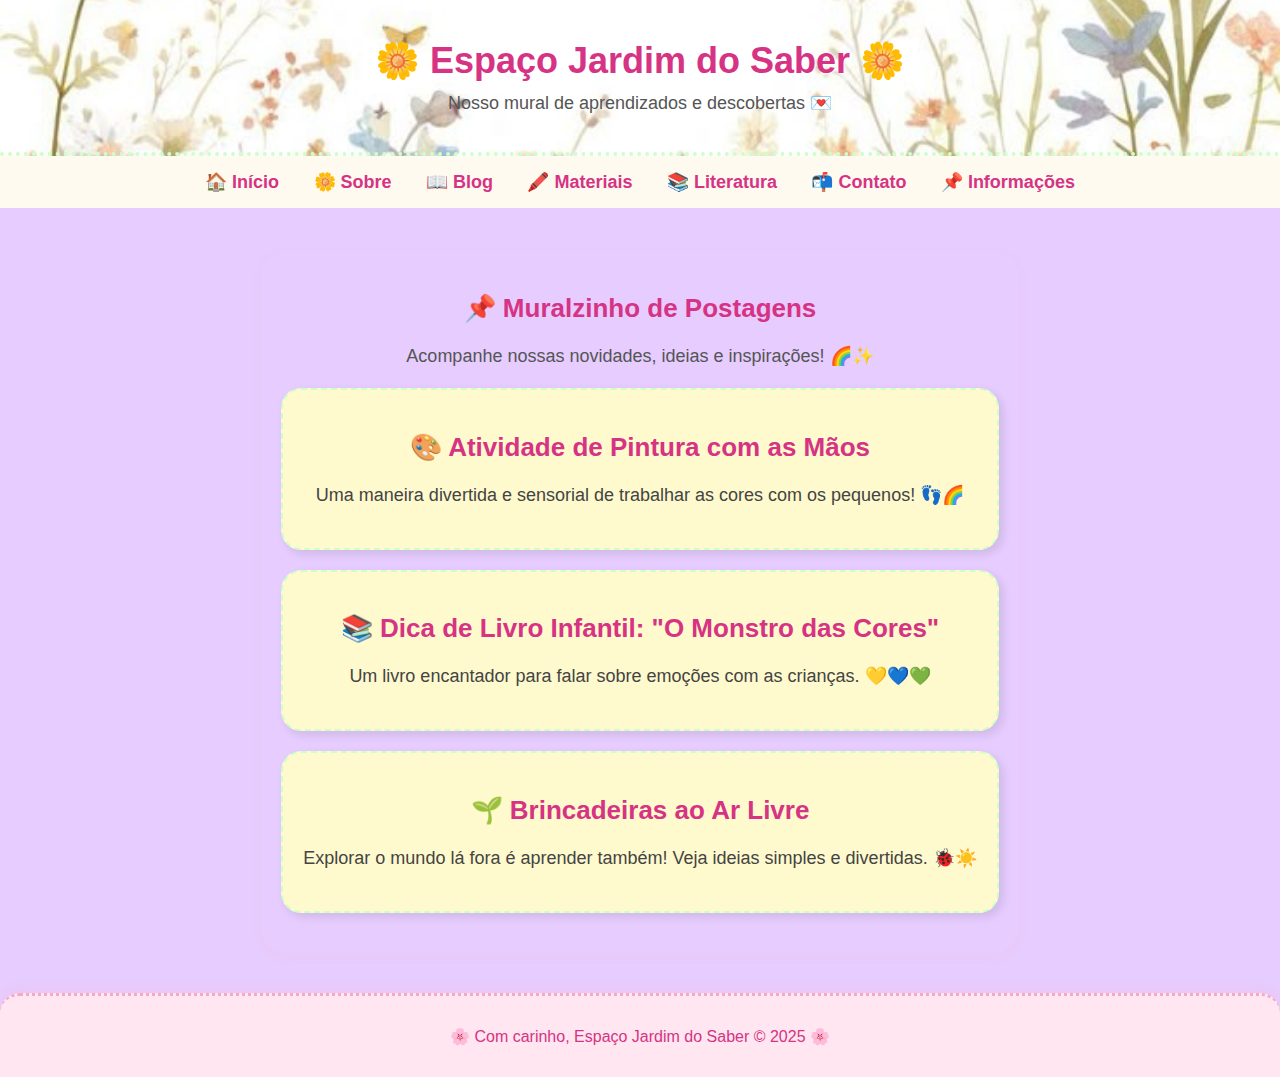
==== commit 2948f1ec: "Atualizando site com novas páginas e estilos" ====
--- a/blog.html
+++ b/blog.html
@@ -10,7 +10,7 @@
   <link href="https://fonts.googleapis.com/css2?family=Fredoka&display=swap" rel="stylesheet">
 </head>
 
-<body class="fundo-lilas">
+<body>
 
   <header class="cabecalho">
     <h1>🌼 Espaço Jardim do Saber 🌼</h1>
@@ -30,7 +30,7 @@
   </nav>
 
   <main>
-    <section class="caixinha-verde">
+    <section class="caixinha-amarela">
       <h2>📌 Muralzinho de Postagens</h2>
       <p>Acompanhe nossas novidades, ideias e inspirações! 🌈✨</p>
     </section>
--- a/style.css
+++ b/style.css
@@ -1,88 +1,336 @@
-
-/* Estilo base */
+/* ---------------------- ESTILO GERAL ---------------------- */
 body {
+  margin: 0;
   font-family: 'Comic Sans MS', cursive, sans-serif;
-  background-color: #FFFAF0; /* Fundo principal amarelo clarinho */
+  display: flex;
+  flex-direction: column;
+  min-height: 100vh;
+  background-color: #E6CCFF;
+  background-image: url("image.png"); /* florzinhas */
+  background-size: 200px auto;
+  background-position: top left;
+  background-repeat: repeat;
+}
+
+/* Para garantir que o conteúdo principal cresça corretamente */
+main {
+  flex: 1;
+  max-width: 900px;
+  margin: 40px auto;
+  padding: 20px;
+  background-color: #E6CCFF;
+  border-radius: 25px;
+  box-shadow: 0 4px 8px rgba(255, 192, 203, 0.2);
+}
+
+/* ---------------------- CABEÇALHO ---------------------- */
+header {
+  text-align: center;
+  padding: 40px 20px 20px;
+  background-color: #E6CCFF;
+  border-bottom: 4px dotted #CCFFCC;
+  background-image: url("jardim-inferior.jpeg");
+  background-size: cover;
+  background-position: center;
+}
+
+header h1 {
+  font-size: 36px;
   margin: 0;
-  padding: 0;
-}
-
-/* Cabeçalho */
-header {
-  background-color: #FFFAF0;
-  text-align: center;
-  padding: 20px;
-  color: #A0522D;
-}
-
-header h1 {
-  font-size: 2.5em;
-  margin-bottom: 10px;
+  color: #D63384;
+  text-shadow: 1px 1px 2px #fff;
 }
 
 header p {
-  font-size: 1.2em;
-  margin: 0;
-}
-
-/* Menu de navegação */
+  font-size: 18px;
+  margin-top: 10px;
+  color: #555;
+}
+
+/* ---------------------- MENU ---------------------- */
 nav {
   background-color: #FFFAF0;
-  padding: 10px 0;
-  text-align: center;
+  padding: 15px 0;
+  text-align: center;
+  border-bottom: 3px solid #E6CCFF;
 }
 
 nav ul {
-  list-style-type: none;
+  list-style: none;
   padding: 0;
   margin: 0;
 }
 
-nav li {
+nav ul li {
   display: inline-block;
   margin: 0 15px;
 }
 
-nav a {
-  text-decoration: none;
-  color: #333;
-  font-weight: bold;
-  font-size: 1.1em;
-}
-
-nav a:hover {
+nav ul li a {
+  text-decoration: none;
+  font-weight: bold;
+  color: #D63384;
+  font-size: 18px;
+  transition: color 0.3s;
+}
+
+nav ul li a:hover {
   color: #FF69B4;
 }
 
-/* Conteúdo principal */
-main {
-  background-color: #FFFAF0; /* Caixinha amarelinha */
+/* ---------------------- TÍTULOS E TEXTOS ---------------------- */
+main h2 {
+  color: #D63384;
+  font-size: 26px;
+  margin-bottom: 10px;
+  text-align: center;
+}
+
+main p {
+  font-size: 18px;
+  color: #555;
+  line-height: 1.6;
+  text-align: center;
+}
+
+/* ---------------------- BOTÕES ---------------------- */
+button {
+  background-color: #CCFFCC;
+  color: #444;
+  padding: 10px 20px;
+  border: none;
+  border-radius: 25px;
+  cursor: pointer;
+  font-weight: bold;
+  transition: background-color 0.3s;
+}
+
+button:hover {
+  background-color: #AEEEEE;
+}
+
+/* ---------------------- RODAPÉ FIXO E FOFO ---------------------- */
+footer.rodape-fofo {
+  background-color: #FFE6F0;
+  color: #D63384;
+  text-align: center;
+  padding: 15px;
+  font-size: 16px;
+  border-top: 3px dotted #F5A9C2;
+  border-radius: 20px 20px 0 0;
+  box-shadow: 0 -4px 10px rgba(255, 182, 193, 0.2);
+  margin-top: auto;
+}
+
+/* ---------------------- BLOG ---------------------- */
+.post {
+  background-color: #FFFACD;
+  border: 2px dashed #CCFFCC;
+  border-radius: 20px;
+  padding: 20px;
+  margin-bottom: 20px;
+  box-shadow: 4px 4px 10px rgba(0, 0, 0, 0.1);
+}
+
+.post h2 {
+  color: #D63384;
+  margin-bottom: 5px;
+}
+
+.post p {
+  color: #444;
+  line-height: 1.6;
+}
+
+/* ---------------------- MATERIAIS ---------------------- */
+.blocos-materiais {
+  display: flex;
+  flex-wrap: wrap;
+  justify-content: center;
+  gap: 20px;
+  margin-top: 30px;
+}
+
+.bloco {
+  background-color: #FFFAF0;
+  border: 2px dashed #E6CCFF;
+  border-radius: 20px;
+  padding: 20px;
+  width: 250px;
+  text-align: center;
+  box-shadow: 0 4px 10px rgba(255, 182, 193, 0.2);
+  transition: transform 0.3s;
+}
+
+.bloco:hover {
+  transform: scale(1.05);
+  background-color: #FFFACD;
+}
+
+.bloco a {
+  text-decoration: none;
+  color: #D63384;
+  font-weight: bold;
+  font-size: 18px;
+}
+
+/* ---------------------- LITERATURA ---------------------- */
+body.literatura main {
+  background-color: #FFFAF0;
+  border: 3px dotted #E6CCFF;
+}
+
+body.literatura .livro {
+  background-color: #F8E6FF;
+  border: 2px solid #DDA0DD;
+  border-radius: 15px;
+  padding: 20px;
+  margin-bottom: 20px;
+  text-align: center;
+  box-shadow: 0 4px 10px rgba(186, 85, 211, 0.2);
+}
+
+body.literatura .livro h3 {
+  margin-bottom: 10px;
+  color: #9932CC;
+}
+
+body.literatura .livro a {
+  text-decoration: none;
+  color: #BA55D3;
+  font-weight: bold;
+}
+
+/* ---------------------- CONTATO ---------------------- */
+body.contato {
+  background: linear-gradient(to top left, #FFFAF0, #CCFFCC);
+}
+
+body.contato main {
+  background-color: #FFF9FB;
+  border: 3px dashed #E6CCFF;
+  border-radius: 25px;
   padding: 30px;
-  border: 3px dotted pink;
-  border-radius: 20px;
+  box-shadow: 0 4px 10px rgba(255, 182, 193, 0.3);
+}
+
+.contato-links {
+  display: flex;
+  justify-content: center;
+  flex-wrap: wrap;
+  gap: 15px;
+  margin-top: 30px;
+}
+
+.contato-botao {
+  text-decoration: none;
+  padding: 12px 20px;
+  font-size: 18px;
+  font-weight: bold;
+  border-radius: 25px;
+  color: white;
+  box-shadow: 2px 2px 6px rgba(0,0,0,0.1);
+  transition: transform 0.2s ease;
+}
+
+.contato-botao:hover {
+  transform: scale(1.05);
+}
+
+.contato-botao.insta {
+  background-color: #ff69b4;
+}
+
+.contato-botao.whatsapp {
+  background-color: #25D366;
+}
+
+.contato-botao.mapa {
+  background-color: #87CEEB;
+}
+
+/* ---------------------- INFORMAÇÕES ---------------------- */
+.info {
+  max-width: 900px;
   margin: 40px auto;
-  max-width: 800px;
-  text-align: center;
-  box-shadow: 0 4px 8px rgba(0, 0, 0, 0.1);
-}
-
-main h2 {
-  background-color: #CCFFCC; /* Verdinho */
-  padding: 10px 20px;
+  padding: 30px;
+  background: #FFFACD;
+  border-radius: 25px;
+  box-shadow: 0 4px 8px rgba(255, 182, 193, 0.3);
+}
+
+.info section {
+  margin-bottom: 40px;
+}
+
+.info h2 {
+  color: #D63384;
+  border-bottom: 2px dashed #FF69B4;
+  padding-bottom: 8px;
+  margin-bottom: 20px;
+  font-size: 24px;
+}
+
+.info ul {
+  list-style: none;
+  padding-left: 0;
+  font-size: 18px;
+  color: #555;
+}
+
+.info ul li::before {
+  content: "🌸 ";
+  margin-right: 5px;
+}
+
+.info .dica {
+  margin-top: 10px;
+  font-style: italic;
+  color: #D2691E;
+}
+
+/* ---------------------- TABELAS ---------------------- */
+.info table,
+.materiais-tabela table {
+  width: 100%;
+  border-collapse: collapse;
+  margin-top: 10px;
+  background: #FFF8FC;
   border-radius: 12px;
-  font-size: 1.5em;
-  text-align: center;
-  margin: 0 auto 30px auto;
-  display: inline-block;
-  color: #C71585;
-}
-
-/* Rodapé */
-footer.rodape-fofo {
-  background-color: #FFFAF0;
-  text-align: center;
-  padding: 15px;
-  font-size: 0.9em;
-  color: #A0522D;
-  border-top: 2px dashed pink;
-}
+  overflow: hidden;
+  box-shadow: 2px 2px 8px rgba(255, 182, 193, 0.2);
+}
+
+.info th,
+.materiais-tabela th {
+  background-color: #E6CCFF;
+  color: #D63384;
+  padding: 10px;
+  text-align: left;
+}
+
+.info td,
+.materiais-tabela td {
+  padding: 10px;
+  border-bottom: 1px solid #FFD6E0;
+  text-align: center;
+  font-size: 16px;
+}
+
+.materiais-tabela h3 {
+  color: #D63384;
+  margin-top: 30px;
+  font-size: 22px;
+  text-align: center;
+}
+
+.materiais-tabela td a {
+  color: #D63384;
+  font-weight: bold;
+  text-decoration: none;
+}
+
+.materiais-tabela td a:hover {
+  color: #FF4500;
+  text-decoration: underline;
+}
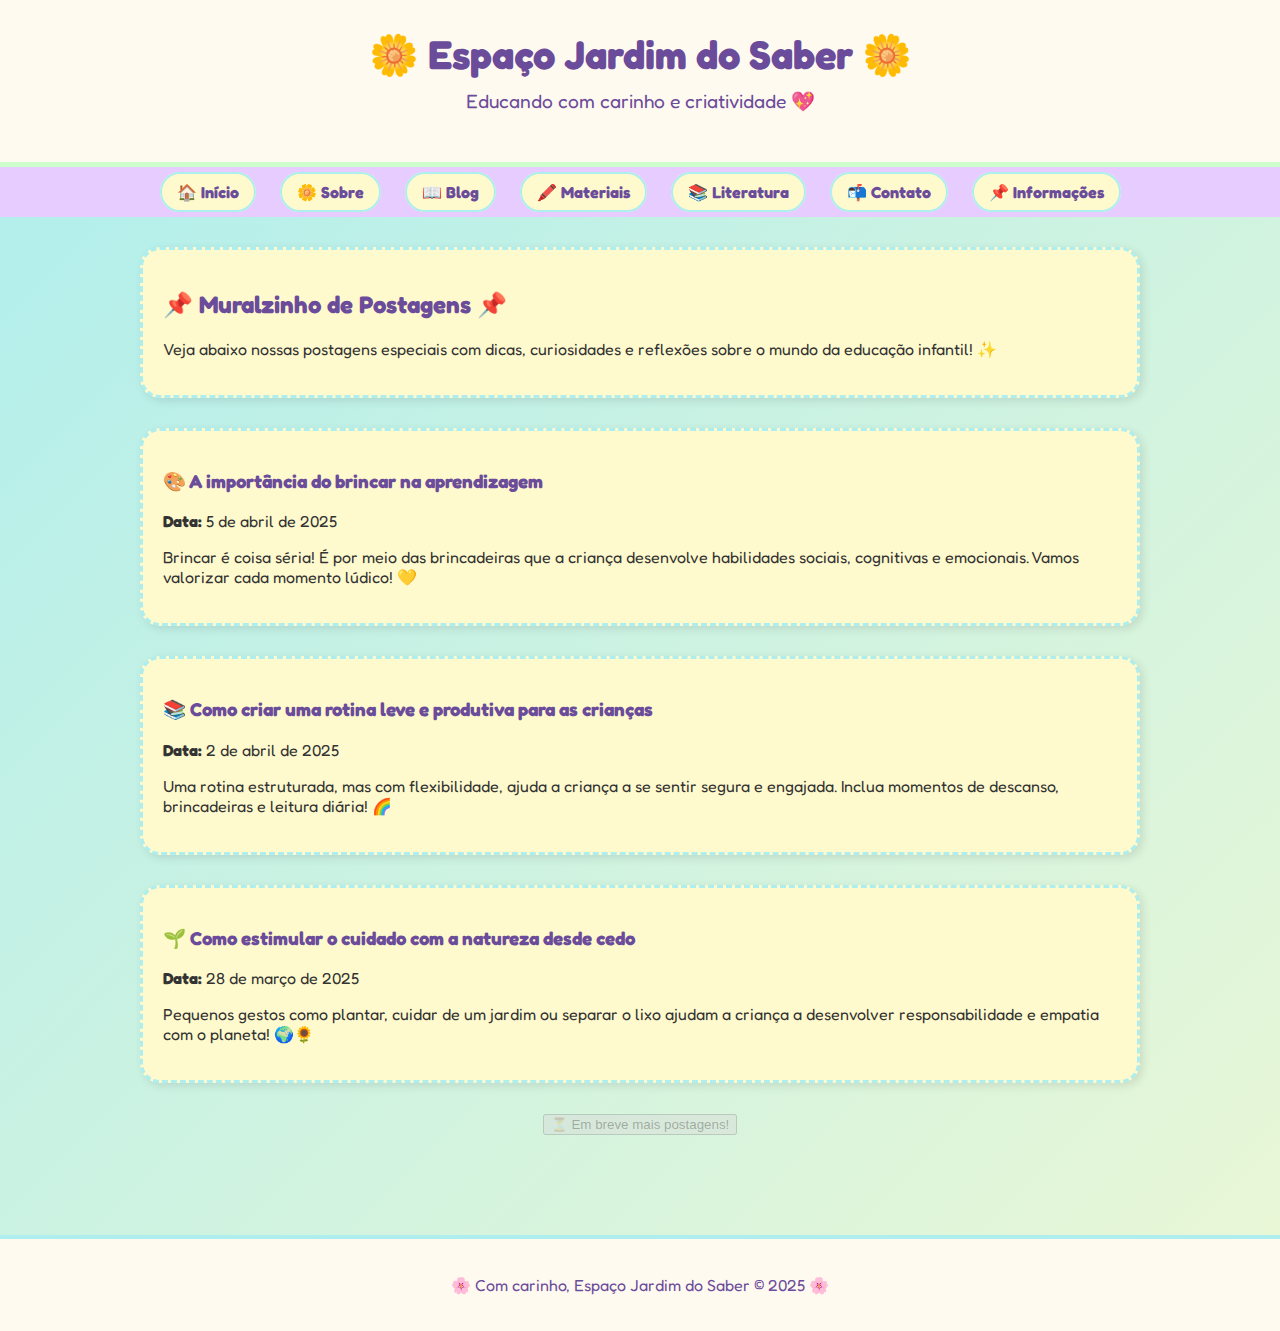
==== commit b0a57ed7: "✨ Atualização visual fofa do site Jardim do Saber" ====
--- a/blog.html
+++ b/blog.html
@@ -3,20 +3,20 @@
 <head>
   <meta charset="UTF-8" />
   <meta name="viewport" content="width=device-width, initial-scale=1.0"/>
-  <title>Blog - Espaço Jardim do Saber</title>
+  <title>📖 Blog | Espaço Jardim do Saber</title>
+  <link href="https://fonts.googleapis.com/css2?family=Fredoka&display=swap" rel="stylesheet">
   <link rel="stylesheet" href="style.css" />
   <link rel="icon" type="image/png" href="favicon.png">
-  <link rel="shortcut icon" href="favicon.png" type="image/png" />
-  <link href="https://fonts.googleapis.com/css2?family=Fredoka&display=swap" rel="stylesheet">
 </head>
-
 <body>
 
+  <!-- Cabeçalho -->
   <header class="cabecalho">
     <h1>🌼 Espaço Jardim do Saber 🌼</h1>
-    <p>Nosso mural de aprendizados e descobertas 💌</p>
+    <p>Educando com carinho e criatividade 💖</p>
   </header>
 
+  <!-- Navegação -->
   <nav>
     <ul>
       <li><a href="index.html">🏠 Início</a></li>
@@ -29,30 +29,45 @@
     </ul>
   </nav>
 
+  <!-- Conteúdo Principal -->
   <main>
     <section class="caixinha-amarela">
-      <h2>📌 Muralzinho de Postagens</h2>
-      <p>Acompanhe nossas novidades, ideias e inspirações! 🌈✨</p>
+      <h2>📌 Muralzinho de Postagens 📌</h2>
+      <p>Veja abaixo nossas postagens especiais com dicas, curiosidades e reflexões sobre o mundo da educação infantil! ✨</p>
     </section>
 
-    <div class="post caixinha-amarela">
-      <h2>🎨 Atividade de Pintura com as Mãos</h2>
-      <p>Uma maneira divertida e sensorial de trabalhar as cores com os pequenos! 👣🌈</p>
-    </div>
+    <!-- Postagem 1 -->
+    <section class="caixinha-amarela">
+      <h3>🎨 A importância do brincar na aprendizagem</h3>
+      <p><strong>Data:</strong> 5 de abril de 2025</p>
+      <p>Brincar é coisa séria! É por meio das brincadeiras que a criança desenvolve habilidades sociais, cognitivas e emocionais. Vamos valorizar cada momento lúdico! 💛</p>
+    </section>
 
-    <div class="post caixinha-amarela">
-      <h2>📚 Dica de Livro Infantil: "O Monstro das Cores"</h2>
-      <p>Um livro encantador para falar sobre emoções com as crianças. 💛💙💚</p>
-    </div>
+    <!-- Postagem 2 -->
+    <section class="caixinha-amarela">
+      <h3>📚 Como criar uma rotina leve e produtiva para as crianças</h3>
+      <p><strong>Data:</strong> 2 de abril de 2025</p>
+      <p>Uma rotina estruturada, mas com flexibilidade, ajuda a criança a se sentir segura e engajada. Inclua momentos de descanso, brincadeiras e leitura diária! 🌈</p>
+    </section>
 
-    <div class="post caixinha-amarela">
-      <h2>🌱 Brincadeiras ao Ar Livre</h2>
-      <p>Explorar o mundo lá fora é aprender também! Veja ideias simples e divertidas. 🐞☀️</p>
+    <!-- Postagem 3 -->
+    <section class="caixinha-amarela">
+      <h3>🌱 Como estimular o cuidado com a natureza desde cedo</h3>
+      <p><strong>Data:</strong> 28 de março de 2025</p>
+      <p>Pequenos gestos como plantar, cuidar de um jardim ou separar o lixo ajudam a criança a desenvolver responsabilidade e empatia com o planeta! 🌍🌻</p>
+    </section>
+
+    <!-- Botão de futuras postagens -->
+    <div style="text-align: center; margin: 30px 0;">
+      <button class="botao-fofinho" title="Ver mais postagens em breve!" disabled>
+        ⏳ Em breve mais postagens!
+      </button>
     </div>
   </main>
 
+  <!-- Rodapé -->
   <footer class="rodape-fofo">
-    <p>🌸 Com carinho, Espaço Jardim do Saber &copy; 2025 🌸</p> 
+    <p>🌸 Com carinho, Espaço Jardim do Saber &copy; 2025 🌸</p>     
   </footer>
 
 </body>
--- a/style.css
+++ b/style.css
@@ -1,58 +1,42 @@
-/* ---------------------- ESTILO GERAL ---------------------- */
 body {
   margin: 0;
-  font-family: 'Comic Sans MS', cursive, sans-serif;
-  display: flex;
-  flex-direction: column;
-  min-height: 100vh;
-  background-color: #E6CCFF;
-  background-image: url("image.png"); /* florzinhas */
-  background-size: 200px auto;
-  background-position: top left;
-  background-repeat: repeat;
+  font-family: 'Fredoka', sans-serif;
+  background: linear-gradient(135deg, #AEEEEE, #FFFACD, #E6CCFF, #CCFFCC);
+  background-size: 400% 400%;
+  animation: fundoAnimado 15s ease infinite;
+  color: #333;
 }
 
-/* Para garantir que o conteúdo principal cresça corretamente */
-main {
-  flex: 1;
-  max-width: 900px;
-  margin: 40px auto;
-  padding: 20px;
-  background-color: #E6CCFF;
-  border-radius: 25px;
-  box-shadow: 0 4px 8px rgba(255, 192, 203, 0.2);
+@keyframes fundoAnimado {
+  0% {background-position: 0% 50%;}
+  50% {background-position: 100% 50%;}
+  100% {background-position: 0% 50%;}
 }
 
-/* ---------------------- CABEÇALHO ---------------------- */
-header {
+/* Cabeçalho */
+.cabecalho {
+  background-color: #FFFAF0;
+  border-bottom: 5px solid #CCFFCC;
+  padding: 30px 20px;
   text-align: center;
-  padding: 40px 20px 20px;
-  background-color: #E6CCFF;
-  border-bottom: 4px dotted #CCFFCC;
-  background-image: url("jardim-inferior.jpeg");
-  background-size: cover;
-  background-position: center;
+  color: #6B4C9A;
 }
 
-header h1 {
-  font-size: 36px;
+.cabecalho h1 {
+  font-size: 2.5em;
   margin: 0;
-  color: #D63384;
-  text-shadow: 1px 1px 2px #fff;
 }
 
-header p {
-  font-size: 18px;
+.cabecalho p {
+  font-size: 1.2em;
   margin-top: 10px;
-  color: #555;
 }
 
-/* ---------------------- MENU ---------------------- */
+/* Navegação */
 nav {
-  background-color: #FFFAF0;
-  padding: 15px 0;
+  background-color: #E6CCFF;
+  padding: 10px;
   text-align: center;
-  border-bottom: 3px solid #E6CCFF;
 }
 
 nav ul {
@@ -63,274 +47,88 @@
 
 nav ul li {
   display: inline-block;
-  margin: 0 15px;
+  margin: 5px 10px;
 }
 
 nav ul li a {
+  color: #6B4C9A;
   text-decoration: none;
+  background-color: #FFFACD;
+  padding: 8px 15px;
+  border-radius: 20px;
   font-weight: bold;
-  color: #D63384;
-  font-size: 18px;
-  transition: color 0.3s;
+  transition: all 0.3s;
+  border: 2px solid #AEEEEE;
 }
 
 nav ul li a:hover {
-  color: #FF69B4;
+  background-color: #AEEEEE;
+  color: #000;
 }
 
-/* ---------------------- TÍTULOS E TEXTOS ---------------------- */
-main h2 {
-  color: #D63384;
-  font-size: 26px;
-  margin-bottom: 10px;
-  text-align: center;
+/* Conteúdo principal */
+main {
+  padding: 30px 20px;
+  max-width: 1000px;
+  margin: auto;
 }
 
-main p {
-  font-size: 18px;
-  color: #555;
-  line-height: 1.6;
-  text-align: center;
+/* Caixinhas amarelas */
+.caixinha-amarela {
+  background-color: #FFFACD;
+  border: 3px dashed #AEEEEE;
+  border-radius: 20px;
+  padding: 20px;
+  margin-bottom: 30px;
+  box-shadow: 3px 3px 10px rgba(0,0,0,0.1);
 }
 
-/* ---------------------- BOTÕES ---------------------- */
-button {
-  background-color: #CCFFCC;
-  color: #444;
-  padding: 10px 20px;
-  border: none;
-  border-radius: 25px;
-  cursor: pointer;
-  font-weight: bold;
-  transition: background-color 0.3s;
+.caixinha-amarela h2, .caixinha-amarela h3 {
+  color: #6B4C9A;
 }
 
-button:hover {
-  background-color: #AEEEEE;
+.caixinha-amarela ul {
+  list-style: none;
+  padding: 0;
+  margin: 10px 0;
 }
 
-/* ---------------------- RODAPÉ FIXO E FOFO ---------------------- */
-footer.rodape-fofo {
-  background-color: #FFE6F0;
-  color: #D63384;
-  text-align: center;
-  padding: 15px;
-  font-size: 16px;
-  border-top: 3px dotted #F5A9C2;
-  border-radius: 20px 20px 0 0;
-  box-shadow: 0 -4px 10px rgba(255, 182, 193, 0.2);
-  margin-top: auto;
+.caixinha-amarela ul li::before {
+  content: "🌸 ";
 }
 
-/* ---------------------- BLOG ---------------------- */
-.post {
-  background-color: #FFFACD;
-  border: 2px dashed #CCFFCC;
-  border-radius: 20px;
-  padding: 20px;
-  margin-bottom: 20px;
-  box-shadow: 4px 4px 10px rgba(0, 0, 0, 0.1);
+.caixinha-amarela ul li {
+  padding: 5px 0;
 }
 
-.post h2 {
-  color: #D63384;
-  margin-bottom: 5px;
+/* Tabelas */
+table {
+  width: 100%;
+  border-collapse: collapse;
+  margin-top: 15px;
+  margin-bottom: 20px;
+  background-color: #FFFAF0;
 }
 
-.post p {
-  color: #444;
-  line-height: 1.6;
+table th, table td {
+  border: 2px solid #CCFFCC;
+  padding: 10px;
+  text-align: center;
+  font-size: 1em;
 }
 
-/* ---------------------- MATERIAIS ---------------------- */
-.blocos-materiais {
-  display: flex;
-  flex-wrap: wrap;
-  justify-content: center;
-  gap: 20px;
-  margin-top: 30px;
+table th {
+  background-color: #E6CCFF;
+  color: #6B4C9A;
 }
 
-.bloco {
+/* Rodapé */
+.rodape-fofo {
   background-color: #FFFAF0;
-  border: 2px dashed #E6CCFF;
-  border-radius: 20px;
+  border-top: 4px solid #AEEEEE;
+  text-align: center;
   padding: 20px;
-  width: 250px;
-  text-align: center;
-  box-shadow: 0 4px 10px rgba(255, 182, 193, 0.2);
-  transition: transform 0.3s;
+  font-size: 1em;
+  margin-top: 40px;
+  color: #6B4C9A;
 }
-
-.bloco:hover {
-  transform: scale(1.05);
-  background-color: #FFFACD;
-}
-
-.bloco a {
-  text-decoration: none;
-  color: #D63384;
-  font-weight: bold;
-  font-size: 18px;
-}
-
-/* ---------------------- LITERATURA ---------------------- */
-body.literatura main {
-  background-color: #FFFAF0;
-  border: 3px dotted #E6CCFF;
-}
-
-body.literatura .livro {
-  background-color: #F8E6FF;
-  border: 2px solid #DDA0DD;
-  border-radius: 15px;
-  padding: 20px;
-  margin-bottom: 20px;
-  text-align: center;
-  box-shadow: 0 4px 10px rgba(186, 85, 211, 0.2);
-}
-
-body.literatura .livro h3 {
-  margin-bottom: 10px;
-  color: #9932CC;
-}
-
-body.literatura .livro a {
-  text-decoration: none;
-  color: #BA55D3;
-  font-weight: bold;
-}
-
-/* ---------------------- CONTATO ---------------------- */
-body.contato {
-  background: linear-gradient(to top left, #FFFAF0, #CCFFCC);
-}
-
-body.contato main {
-  background-color: #FFF9FB;
-  border: 3px dashed #E6CCFF;
-  border-radius: 25px;
-  padding: 30px;
-  box-shadow: 0 4px 10px rgba(255, 182, 193, 0.3);
-}
-
-.contato-links {
-  display: flex;
-  justify-content: center;
-  flex-wrap: wrap;
-  gap: 15px;
-  margin-top: 30px;
-}
-
-.contato-botao {
-  text-decoration: none;
-  padding: 12px 20px;
-  font-size: 18px;
-  font-weight: bold;
-  border-radius: 25px;
-  color: white;
-  box-shadow: 2px 2px 6px rgba(0,0,0,0.1);
-  transition: transform 0.2s ease;
-}
-
-.contato-botao:hover {
-  transform: scale(1.05);
-}
-
-.contato-botao.insta {
-  background-color: #ff69b4;
-}
-
-.contato-botao.whatsapp {
-  background-color: #25D366;
-}
-
-.contato-botao.mapa {
-  background-color: #87CEEB;
-}
-
-/* ---------------------- INFORMAÇÕES ---------------------- */
-.info {
-  max-width: 900px;
-  margin: 40px auto;
-  padding: 30px;
-  background: #FFFACD;
-  border-radius: 25px;
-  box-shadow: 0 4px 8px rgba(255, 182, 193, 0.3);
-}
-
-.info section {
-  margin-bottom: 40px;
-}
-
-.info h2 {
-  color: #D63384;
-  border-bottom: 2px dashed #FF69B4;
-  padding-bottom: 8px;
-  margin-bottom: 20px;
-  font-size: 24px;
-}
-
-.info ul {
-  list-style: none;
-  padding-left: 0;
-  font-size: 18px;
-  color: #555;
-}
-
-.info ul li::before {
-  content: "🌸 ";
-  margin-right: 5px;
-}
-
-.info .dica {
-  margin-top: 10px;
-  font-style: italic;
-  color: #D2691E;
-}
-
-/* ---------------------- TABELAS ---------------------- */
-.info table,
-.materiais-tabela table {
-  width: 100%;
-  border-collapse: collapse;
-  margin-top: 10px;
-  background: #FFF8FC;
-  border-radius: 12px;
-  overflow: hidden;
-  box-shadow: 2px 2px 8px rgba(255, 182, 193, 0.2);
-}
-
-.info th,
-.materiais-tabela th {
-  background-color: #E6CCFF;
-  color: #D63384;
-  padding: 10px;
-  text-align: left;
-}
-
-.info td,
-.materiais-tabela td {
-  padding: 10px;
-  border-bottom: 1px solid #FFD6E0;
-  text-align: center;
-  font-size: 16px;
-}
-
-.materiais-tabela h3 {
-  color: #D63384;
-  margin-top: 30px;
-  font-size: 22px;
-  text-align: center;
-}
-
-.materiais-tabela td a {
-  color: #D63384;
-  font-weight: bold;
-  text-decoration: none;
-}
-
-.materiais-tabela td a:hover {
-  color: #FF4500;
-  text-decoration: underline;
-}
